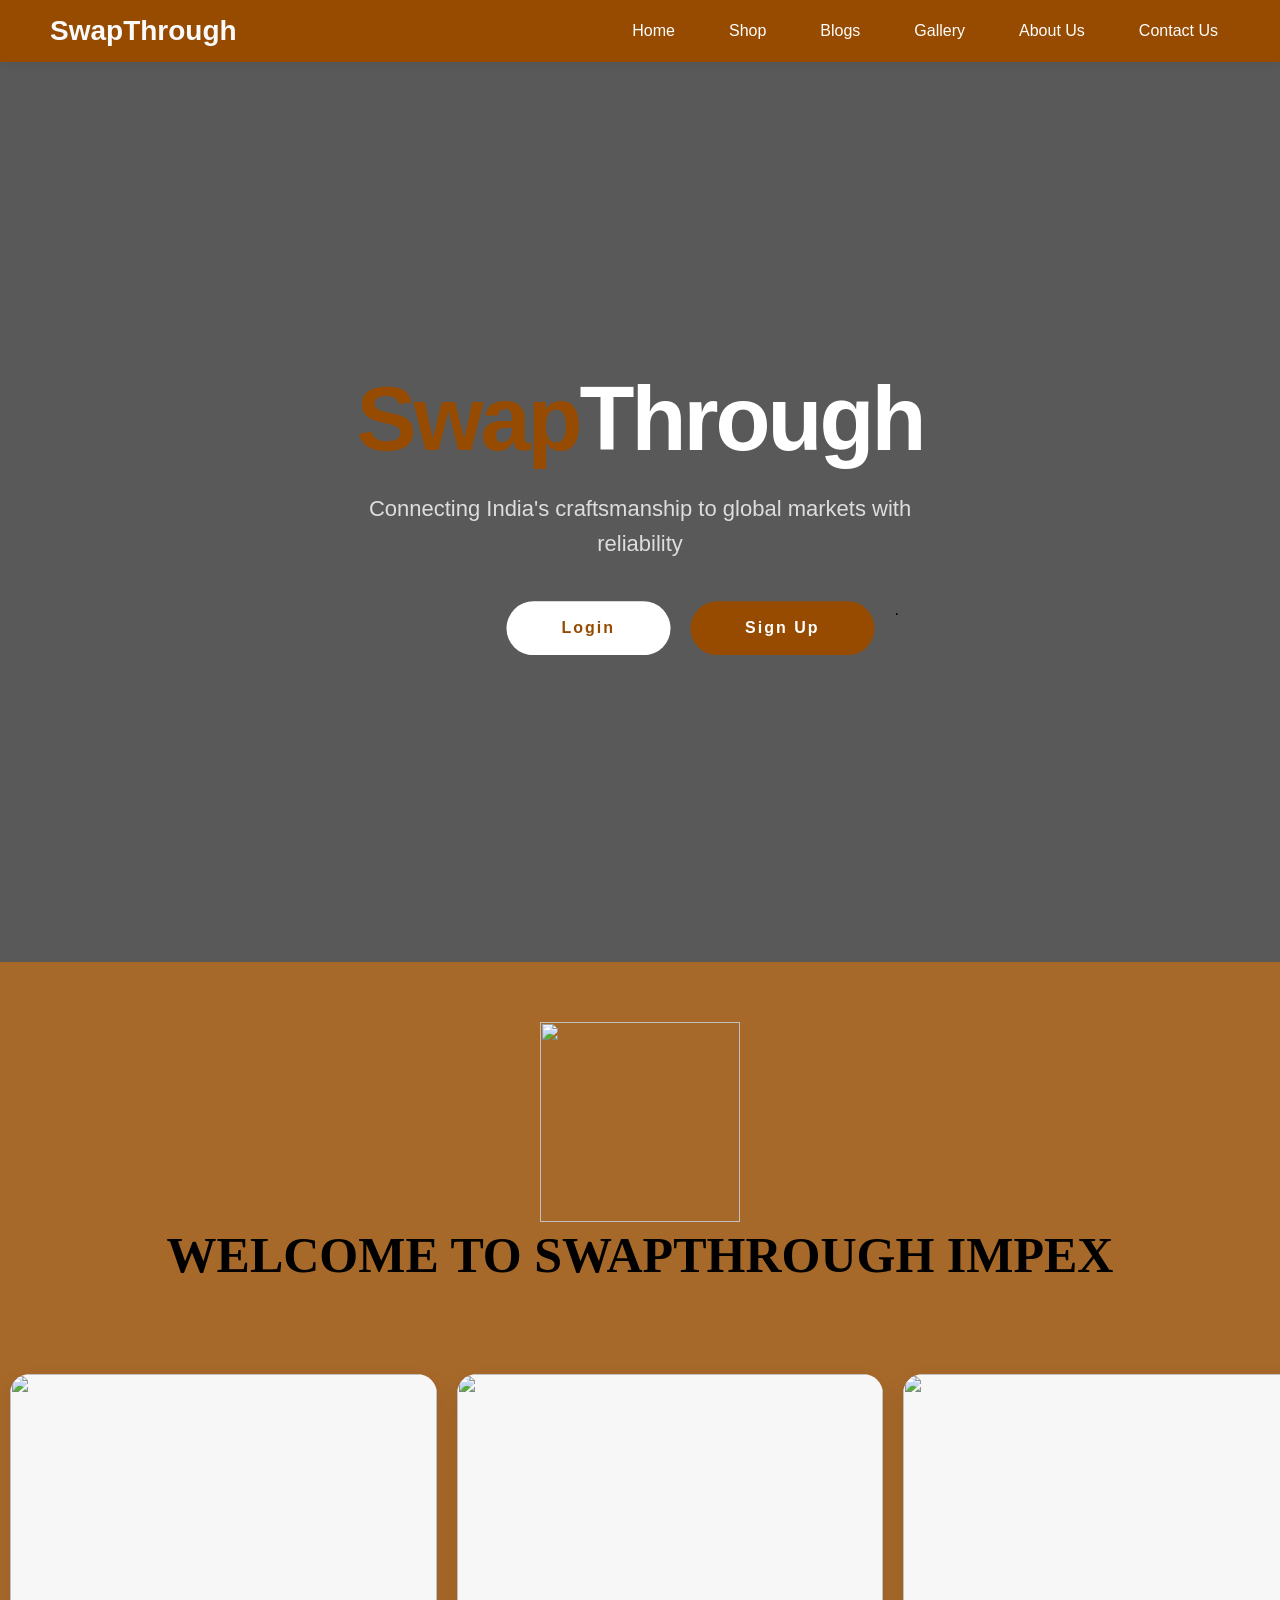
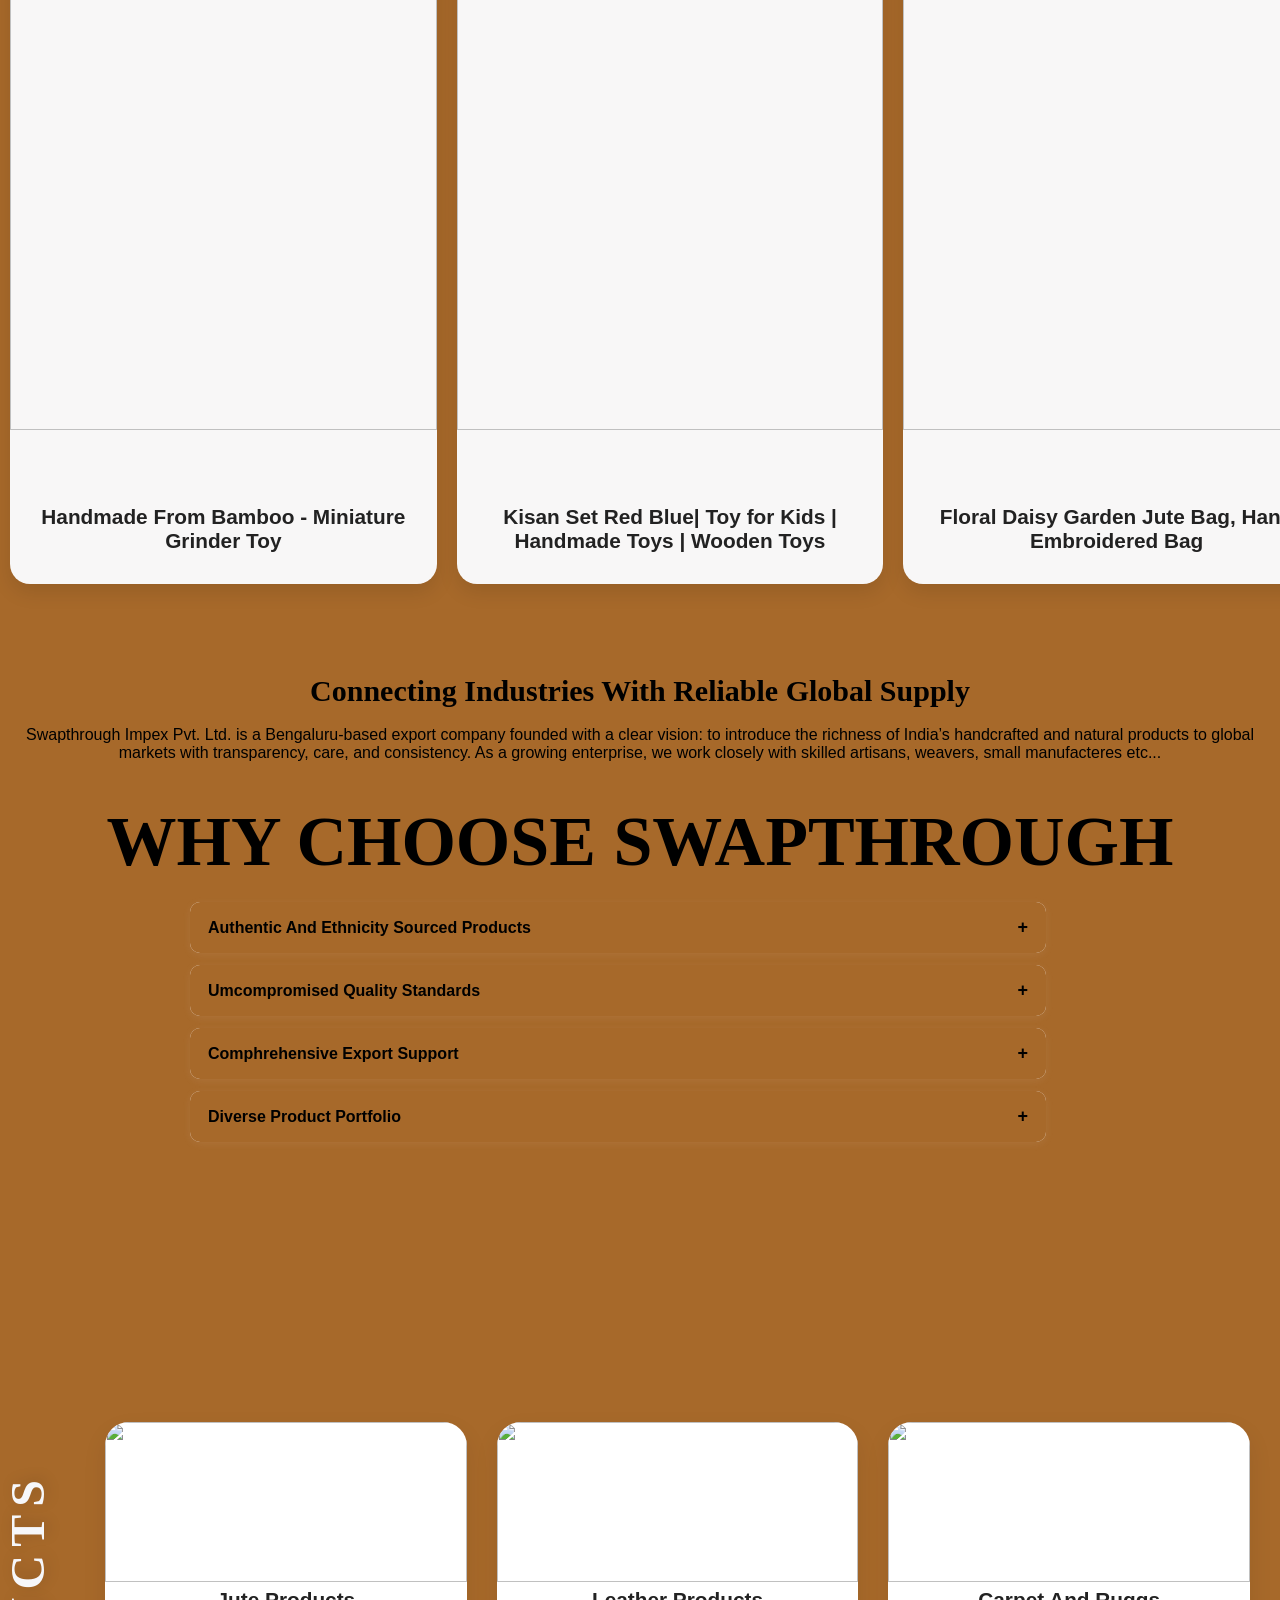
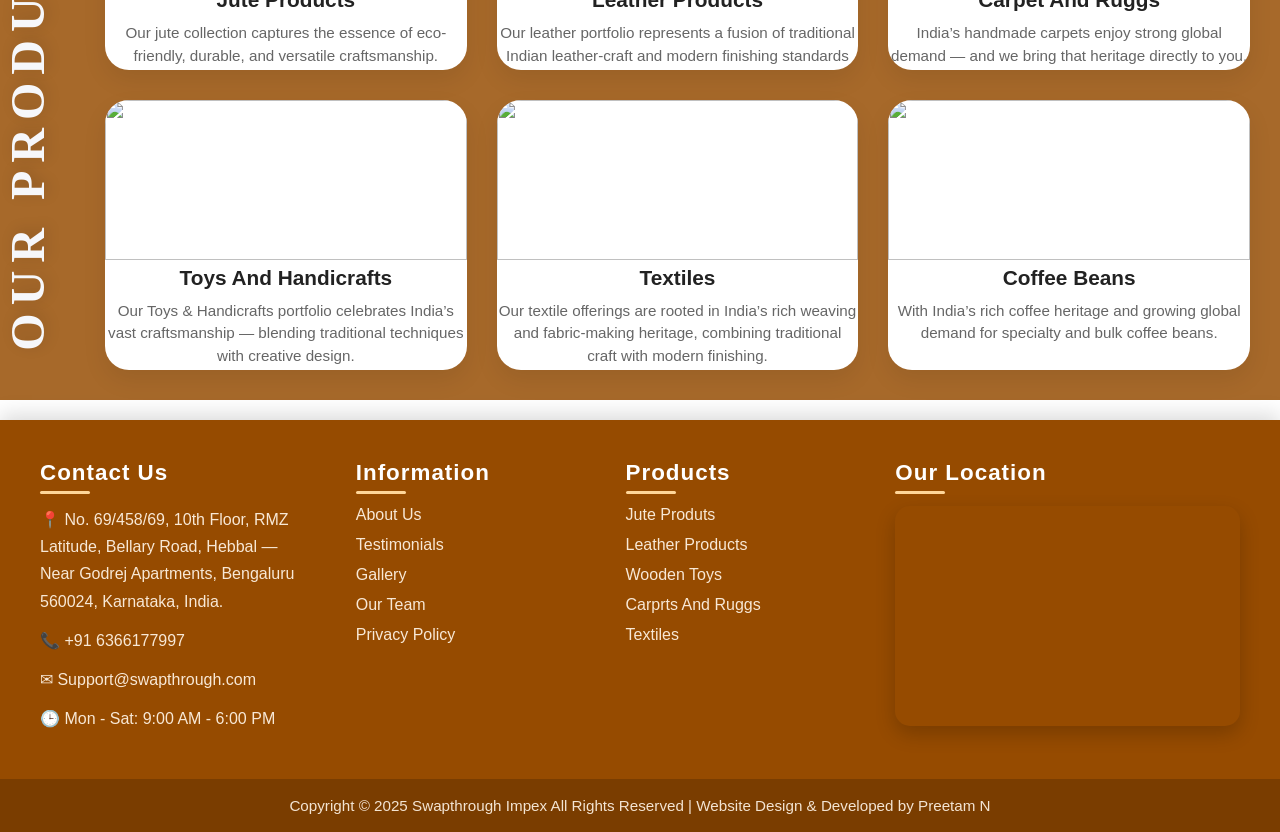
==== index.html @ e6df6e76 "Add files via upload" ====
<!DOCTYPE html>
<html lang='en'>
<head>
    <meta charset='utf-8'>
    <meta name='viewport' content='width=device-width, initial-scale=1'>
    <title>Home_Swapthrough</title>
    <link rel='stylesheet' href='index.css'>
</head>
<body>
<!-- navigationbar -->
 <nav class="navbar">
    <div class="logo1">SwapThrough</div>

    <ul class="nav-links">
        <li><a href="index.html">Home</a></li>
        <li><a href="#">Shop</a></li>
        <li><a href="#">Blogs</a></li>
        <li><a href="#">Gallery</a></li>
        <li><a href="Aboutus.html">About Us</a></li>
        <li><a href="#">Contact Us</a></li>
    </ul>
</nav>
    <!-- sec1 -->
     
<section class="hero">
    <div class="animation-container">

        <!-- Initial Animation -->
        <div class="word through">Through</div>
        <div class="word swap">Swap</div>

        <!-- Final Hero Content -->
        <div class="hero-content">
            <h1 class="logo">
                <span>Swap</span>Through
            </h1>

            <p class="tagline">
                Connecting India's craftsmanship to global markets with reliability
            </p>

           <div class="button-container" align="center">
    <button class="btn login-btn">Login</button>
    <a href="ST_Signup.html"><button class="btn signup-btn">Sign Up</button></a>
.    </div>
        </div>
    </div>
    <br/>

</section>
<!-- sec2 -->
 <div align="center" class="topsell">
    <img style="height: 200px; width: 200px;" src="images/logo1.png"></img>
        <h1  style="font-family: Lucida Handwriting, cursive; font-size:50px;">WELCOME TO SWAPTHROUGH IMPEX</h1>
    </div>
    
<section class="product-section">
    <div class="slider" id="slider">

        <div class="product">
            <img src="images/img11.jpg" alt="">
            <div class="product-info">
                <h3>Handmade From Bamboo - Miniature Grinder Toy</h3>
                
            </div>
        </div>
        <div class="product">
            <img src="images/img12.jpg" alt="">
            <div class="product-info">
                <h3>Kisan Set Red Blue| Toy for Kids | Handmade Toys | Wooden Toys</h3>
                
            </div>
        </div>
        <div class="product">
            <img src="images/img13.jpg" alt="">
            <div class="product-info">
                <h3>Floral Daisy Garden Jute Bag, Hand Embroidered Bag</h3>
                
            </div>
        </div>
        <div class="product">
            <img src="images/img14.jpg" alt="">
            <div class="product-info">
                <h3>Handmade Leather wallet | Card holder</h3>
                
            </div>
        </div>
        <div class="product">
            <img src="images/img15.jpg" alt="">
            <div class="product-info">
                <h3>AvioniHome Birchwood Collection : Modern Jute</h3>
                
            </div>
        </div>
        <div class="product">
            <img src="images/img16.jpg" alt="">
            <div class="product-info">
                <h3>Medium Tote Handbag for Women in Classic Tan: Lilly</h3>
            </div>
        </div>
        <div class="product">
            <img src="images/img17.jpg" alt="">
            <div class="product-info">
                <h3>Gents Handmade Sweater Hand Knit Sweaters, Hand Knitted</h3>
                
            </div>
        </div>
        <div class="product">
            <img src="images/img19.jpg" alt="">
            <div class="product-info">
                <h3>The Black Coffee – Medium Roast Coffee Beans from Kerala</h3>
            </div>
        </div>
        <div class="product">
            <img src="images/img18.jpg" alt="">
            <div class="product-info">
                <h3>Handmade Jute Jaypore Women Straight Fit Trousers</h3>
                
            </div>
        </div>
    </div>
</section>
<div align="center" class="topsell1">
        <h5  style="font-family: Lucida Handwriting, cursive; font-size:30px;">Connecting Industries With Reliable Global Supply </h5>
</br>
        <p>Swapthrough Impex Pvt. Ltd.&nbsp;is a Bengaluru-based export company founded with a clear vision: to introduce the richness of India’s handcrafted and natural products to global markets with transparency, care, and consistency. As a growing enterprise, we work closely with skilled artisans, weavers, small manufacteres etc...</p>
    </div>
<div align="center"  style="background-color: #a7692a;">
    <h1 style="font-family: chiller; font-size: 70px;">WHY CHOOSE SWAPTHROUGH</h1>
</div>
<div style="height: 180px; width: 100%; background-color: #a7692a;" class="container">
  <div class="faq">
    <div class="item">
      <div class="question">Authentic And Ethnicity Sourced Products</div>
      <div class="answer">
        We collaborate with verified artisans, manufacturers, and farms to ensure every product is responsibly made and true to Indian craftsmanship.
      </div>
    </div>

    <div class="item">
      <div class="question">Umcompromised Quality Standards</div>
      <div class="answer">
       Each item undergoes thorough inspection and quality checks, meeting international specifications for reliability and consistency
      </div>
    </div>

    <div class="item">
      <div class="question">Comphrehensive Export Support</div>
      <div class="answer">
        From sourcing and customization to packaging and logistics, we offer complete end-to-end export solutions tailored to your business needs
      </div>
    </div>

    <div class="item">
      <div class="question">Diverse Product Portfolio</div>
      <div class="answer">
        Access a wide range of handcrafted, natural, and sustainably produced items — all from a single trusted export partner
      </div>
    </div>

  </div>
</div>

<!-- products -->
 <div class="products-section1">

    <div class="side-title">
        OUR PRODUCTS
    </div>

    <div class="products-grid">

        <div class="product-card">
            <img src="images/img3.jpg" alt="">
            <div class="product-info">
                <h3>Jute Products</h3>
                <p>Our jute collection captures the essence of eco-friendly, durable, and versatile craftsmanship.</p>
            </div>
        </div>

        <div class="product-card">
            <img src="images/img2.jpg" alt="">
            <div class="product-info">
                <h3>Leather Products</h3>
                <p>Our leather portfolio represents a fusion of traditional Indian leather-craft and modern finishing standards </p>
            </div>
        </div>

        <div class="product-card">
            <img src="images/img4.jpg " alt="">
            <div class="product-info">
                <h3>Carpet And Ruggs</h3>
                <p>India’s handmade carpets enjoy strong global demand — and we bring that heritage directly to you. </p>
            </div>
        </div>

        <div class="product-card">
            <img src="images/img1.jpg" alt="">
            <div class="product-info">
                <h3>Toys And Handicrafts</h3>
                <p>Our Toys & Handicrafts portfolio celebrates India’s vast craftsmanship — blending traditional techniques with creative design. </p>
            </div>
        </div>

        <div class="product-card">
            <img src="images/img5.png" alt="">
            <div class="product-info">
                <h3>Textiles</h3>
                <p>Our textile offerings are rooted in India’s rich weaving and fabric-making heritage, combining traditional craft with modern finishing.</p>
            </div>
        </div>

        <div class="product-card">
            <img src="images/img6.png" alt="">
            <div class="product-info">
                <h3>Coffee Beans</h3>
                <p>With India’s rich coffee heritage and growing global demand for specialty and bulk coffee beans.</p>

            </div>
        </div>

    </div>

</div>
<div style="padding-top: 20px;">
<footer class="footer">

    <div class="footer-container">

        <!-- Contact Us -->
        <div class="footer-column">
            <h3>Contact Us</h3>
            <p>📍 

No. 69/458/69, 10th Floor, RMZ Latitude, Bellary Road, Hebbal — Near Godrej Apartments, Bengaluru 560024, Karnataka, India.
</p>
            <p>📞 +91 6366177997</p>
            <p>✉ Support@swapthrough.com</p>
            <p>🕒 Mon - Sat: 9:00 AM - 6:00 PM</p>
        </div>

        <!-- Information -->
        <div class="footer-column">
            <h3>Information</h3>
            <ul>
                <li><a href="Aboutus.html">About Us</a></li>
                <li><a href="#">Testimonials</a></li>
                <li><a href="#">Gallery</a></li>
                <li><a href="#">Our Team</a></li>
                <li><a href="#">Privacy Policy</a></li>
            </ul>
        </div>

        <!-- Products -->
        <div class="footer-column">
            <h3>Products</h3>
            <ul>
                <li><a href="#">Jute Produts</a></li>
                <li><a href="#">Leather Products</a></li>
                <li><a href="#">Wooden Toys</a></li>
                <li><a href="#">Carprts And Ruggs</a></li>
                <li><a href="#">Textiles</a></li>
            </ul>
        </div>

        <!-- Map -->
        <div class="footer-column map-column">
            <h3>Our Location</h3>
            <iframe
                src="https://maps.google.com/maps?q=Bangalore&t=&z=13&ie=UTF8&iwloc=&output=embed"
                loading="lazy"
                allowfullscreen>
            </iframe>
        </div>

    </div>

    <div class="footer-bottom">
        Copyright © 2025 Swapthrough Impex All Rights Reserved | Website Design & Developed by Preetam N
    </div>

</footer>
</div>
</body>



<script>
const slider = document.getElementById('slider');
const cards = document.querySelectorAll('.product');

let currentIndex = 0;
const visibleCards = 3;

function slideProducts() {
    currentIndex++;

    if (currentIndex > cards.length - visibleCards) {
        currentIndex = 0;
    }

    const cardWidth = cards[0].offsetWidth + 20; // includes margins
    slider.style.transform =
        `translateX(-${currentIndex * cardWidth}px)`;
}

setInterval(slideProducts, 3000);
</script>
<script>
  const items = document.querySelectorAll(".item");

  items.forEach(item => {
    item.querySelector(".question").addEventListener("click", () => {
      
      // close others (optional accordion behavior)
      items.forEach(i => {
        if (i !== item) i.classList.remove("active");
      });

      // toggle current
      item.classList.toggle("active");
    });
  });
</script>
</html>
---- index.css ----
/* HERO SECTION */
.hero{
    height:100vh;
    width:100%;
    background:url('images/background.jpg')
               center center/cover no-repeat;
    position:relative;
    overflow:hidden;
    display:flex;
    justify-content:center;
    align-items:center;
}

/* Dark Overlay */
.hero::before{
    content:"";
    position:absolute;
    inset:0;
    background:rgba(0,0,0,0.65);
}

/* Animation Container */
.animation-container{
    position:relative;
    width:900px;
    height:300px;
    z-index:2;
}

/* Initial Words */
.word{
    position:absolute;
    top:50px;
    font-size:72px;
    font-weight:800;
    color:#964B00;
    text-transform:capitalize;
}

.through{
    left:0;
    animation:moveThrough 2s ease-in-out forwards;
}

.swap{
    right:0;
    animation:moveSwap 2s ease-in-out forwards;
}

/* Final Content */
.hero-content{
    position:absolute;
    top:50%;
    left:50%;
    transform:translate(-50%,-50%);
    text-align:center;
    opacity:0;
    animation:showContent 1s ease forwards;
    animation-delay:3s;
}

.logo{
    font-size:90px;
    font-weight:900;
    color:#fff;
    margin-bottom:20px;
    letter-spacing:-3px;
}

.logo span{
    color:#964B00;
}

.tagline{
    font-size:22px;
    color:#ddd;
    max-width:800px;
    line-height:1.6;
    margin:0 auto 40px;
}

/* Button */
.shop-btn{
    display:inline-block;
    padding:18px 55px;
    background:#964B00;
    color:#fff;
    text-decoration:none;
    border-radius:50px;
    font-size:16px;
    font-weight:700;
    letter-spacing:2px;
    transition:.3s ease;
}

.shop-btn:hover{
    transform:translateY(-4px);
    box-shadow:0 12px 30px rgba(15, 5, 0, 0.45);
}

/* Animations */
@keyframes moveThrough{
    0%{
        left:0;
        opacity:1;
    }
    70%{
        left:600px;
        opacity:1;
    }
    100%{
        left:600px;
        opacity:0;
    }
}

@keyframes moveSwap{
    0%{
        right:0;
        opacity:1;
    }
    70%{
        right:600px;
        opacity:1;
    }
    100%{
        right:600px;
        opacity:0;
    }
}

@keyframes showContent{
    from{
        opacity:0;
        transform:translate(-50%,-40%);
    }
    to{
        opacity:1;
        transform:translate(-50%,-50%);
    }
}

/* Responsive */
@media(max-width:768px){

    .word{
        font-size:42px;
    }

    .logo{
        font-size:48px;
    }

    .tagline{
        font-size:16px;
        padding:0 20px;
    }
    .animation-container{
        width:100%;
    }

    @keyframes moveThrough{
        70%,100%{
            left:220px;
            opacity:0;
        }
    }

    @keyframes moveSwap{
        70%,100%{
            right:220px;
            opacity:0;
        }
    }
}
 

    /* navbar */
    .navbar
    {
        background:#964B00;
        display: flex;
        justify-content: space-between;
        align-items: center;
        padding:15px 50px;
        box-shadow:0 2px 10px rgba(0,0,0,0.08);
    }
     .logo1{
        font-size:28px;
        font-weight:bold;
        color:#fafafa;
    }

  .nav-links{
        list-style:none;
        display:flex;
        gap:30px;
    }

.nav-links a {
    text-decoration: none;
    color: #fffefd;
    padding: 8px 12px;
    border-radius: 5px;
    transition: all 0.3s ease;
    }
    .nav-links a:hover{
       transform: scale(1.1);
    color: #060606;
    background: slategray;
    text-shadow: 0px 0px 8px rgba(150, 75, 0, 0.4);
    }

    @media(max-width:768px){
        .navbar{
            flex-direction:column;
            gap:15px;
        }

        .nav-links{
            flex-wrap:wrap;
            justify-content:center;
            gap:15px;
        }
    }
.topsell{
    padding-top: 60px;
    padding-bottom: 0%;
    background-color:#a7692a;
}
.topsell1{
    padding-top: 0px;
    padding-bottom: 40px;
    background-color:#a7692a;
}
    
    .products-section1{
    background-color: #a7692a;
    padding-right: 30px;
    display:flex;
    gap:50px;
    align-items:center;
    max-width:1400px;
    width:100%;
}

/* Left Side Title */
.side-title{
    writing-mode:vertical-rl;
    transform:rotate(180deg);
    font-family:'Cinzel',serif;
    font-size:3rem;
    font-weight:700;
    letter-spacing:8px;
    color:#f6f7fa;
    text-shadow:3px 3px 15px rgba(0, 0, 0, 0.15);
}

/* Product Grid */
.products-grid{
    flex:1;
    padding-bottom: 30px;
    display:grid;
    grid-template-columns:repeat(3,1fr);
    gap:30px;
}

/* Product Card */
.product-card{
    background:white;
    border-radius:24px;
    overflow:hidden;
    box-shadow:0 10px 25px rgba(0,0,0,0.08);
    transition:all .4s ease;
    position:relative;
}

.product-card:hover{
    transform:translateY(-12px) scale(1.03);
    box-shadow:0 20px 40px rgba(0,0,0,0.15);
}

.product-card img{
    width:100%;
    height:160px;
    object-fit:cover;
    transition:0.5s;
}

.product-card:hover img{
    transform:scale(1.08);
}

.product-info{
    padding:20px;
}

.product-info h3{
    color:#0d1b52;
    margin-bottom:10px;
    font-size:1.3rem;
}

.product-info p{
    color:#666;
    font-size:0.95rem;
    line-height:1.5;
}

.price{
    display:block;
    margin-top:15px;
    font-size:1.2rem;
    font-weight:600;
    color:#1a73e8;
}

/* Animated Glow */
.product-card::before{
    content:"";
    position:absolute;
    inset:0;
    border-radius:24px;
    padding:2px;
    background:linear-gradient(
        135deg,
        transparent,
        rgba(26,115,232,.5),
        transparent
    );
    opacity:0;
    transition:.4s;
}

.product-card:hover::before{
    opacity:1;
}

/* Responsive */
@media(max-width:992px){
    .products-grid{
        grid-template-columns:repeat(2,1fr);
    }

    .products-section{
        flex-direction:column;
    }

    .side-title{
        writing-mode:horizontal-tb;
        transform:none;
        margin-bottom:20px;
    }
}

@media(max-width:600px){
    .products-grid{
        grid-template-columns:1fr;
    }

    .side-title{
        font-size:2rem;
        letter-spacing:4px;
    }
}
.footer{
    background:#964B00;
    color:#fff;
    min-height:30vh;
    width:100%;
    padding-top:40px;
    box-shadow:0 -5px 20px rgba(0,0,0,0.15);
}

.footer-container{
    max-width:1400px;
    margin:auto;
    padding:0 40px;
    display:grid;
    grid-template-columns:1.2fr 1fr 1fr 1.5fr;
    gap:40px;
}

.footer-column h3{
    font-size:1.4rem;
    margin-bottom:20px;
    position:relative;
    font-weight:600;
    letter-spacing:1px;
}

.footer-column h3::after{
    content:"";
    position:absolute;
    left:0;
    bottom:-8px;
    width:50px;
    height:3px;
    background:#ffd699;
    border-radius:5px;
}

.footer-column p{
    margin-bottom:12px;
    line-height:1.7;
    color:#f8e8d5;
}

.footer-column ul{
    list-style:none;
}

.footer-column ul li{
    margin-bottom:12px;
}

.footer-column ul li a{
    text-decoration:none;
    color:#f8e8d5;
    transition:0.3s ease;
}

.footer-column ul li a:hover{
    color:white;
    padding-left:8px;
}

.map-column iframe{
    width:100%;
    height:220px;
    border:none;
    border-radius:15px;
    box-shadow:0 8px 20px rgba(0,0,0,0.2);
}

.footer-bottom{
    margin-top:35px;
    text-align:center;
    padding:18px;
    background:#7a3d00;
    color:#f3e4d2;
    font-size:0.95rem;
}

/* ==========================
   RESPONSIVE
========================== */

@media(max-width:1100px){
    .footer-container{
        grid-template-columns:repeat(2,1fr);
    }
}

@media(max-width:768px){

    .footer{
        min-height:auto;
    }

    .footer-container{
        grid-template-columns:1fr;
        padding:0 25px;
        gap:35px;
    }

    .map-column iframe{
        height:250px;
    }

    .footer-column h3{
        font-size:1.2rem;
    }
}

/* LOGINBUTTON */
.button-container{
    padding-left: 150px;
    display:flex;
    gap:20px;
}

.btn{
    position:relative;
    padding:16px 40px;
    border:none;
    border-radius:50px;
    font-size:18px;
    font-weight:600;
    cursor:pointer;
    overflow:hidden;
    transition:all 0.4s ease;
    letter-spacing:0.5px;
}

/* LOGIN BUTTON */
.login-btn{
   display:inline-block;
    padding:18px 55px;
    background:#fff;
    color:#964B00;
    text-decoration:none;
    border-radius:50px;
    font-size:16px;
    font-weight:700;
    letter-spacing:2px;
    transition:.3s ease;
}

.login-btn:hover{
    transform:translateY(-4px);
    box-shadow:0 10px 25px rgba(150,75,0,0.25);
    background:#964B00;
    color:#fff;
}

/* SIGNUP BUTTON */
.signup-btn{
    display:inline-block;
    padding:18px 55px;
    background:#964B00;
    color:#fff;
    text-decoration:none;
    border-radius:50px;
    font-size:16px;
    font-weight:700;
    letter-spacing:2px;
    transition:.3s ease;
}

.signup-btn:hover{
    transform:translateY(-4px);
    background:#fff ;
    color: #964B00;
    box-shadow:0 10px 25px rgba(150,75,0,0.35);
}

/* SHINE EFFECT */
.btn::before{
    content:"";
    position:absolute;
    top:0;
    left:-120%;
    width:60%;
    height:100%;
    background:linear-gradient(120deg,transparent)
}

*{
margin:0;
padding:0;
box-sizing:border-box;
font-family: Arial, sans-serif;
}

html{
scroll-behavior:smooth;
}

.section1{
height:150vh;
background: url('background.jpg') center center / cover no-repeat;
flex-direction:column;
justify-content:center;
align-items:center;
color:rgb(154, 143, 19);

}
/* section2slider */
.product-section{
    padding-top: 0%;
    width:100%;
    height:110vh; /* 100% viewport height */
    overflow:hidden;
    position:relative;
    background:#a7692a;
    display:flex;
    align-items:center;
}

.slider{
    display:flex;
    width:max-content;
    transition:transform 0.8s ease-in-out;
}

.product{
    width:33.333vw;
    height:90vh;
    margin:0 10px;
    border-radius:20px;
    overflow:hidden;
    background:#f8f7f7;
    box-shadow:0 8px 20px rgba(0,0,0,0.1);
    flex-shrink:0;
}

.product img{
    width:100%;
    height:90%;
    object-fit:cover;
}

.product-info{
    padding:2px;
    text-align:center;
}

.product-info h3{
    margin-bottom:10px;
    color:#222;
}

.product-info p{
    color:#666;
}

/* WHYUS */
.container {
    display: flex;
    min-height: 60vh;
    padding-bottom: 0%;
    width: 100%;
    padding: 20px;
    gap: 20px;
  }

  /* LEFT SIDE */
  .faq {
    width: 150%;
    align-items: center;
    padding-left: 170px;
    
  }

  .item {
    background: #f9f3f3;
    margin-bottom: 12px;
    border-radius: 10px;
    width: 80%;
    overflow: hidden;
    box-shadow: 0 2px 8px rgba(237, 235, 235, 0.08);
  }

  .question {
    padding: 15px 18px;
    cursor: pointer;
    font-weight: bold;
    background:#a7692a ;
    display: flex;
    justify-content: space-between;
    align-items: center;
    transition: background 0.3s;
  }

  .question:hover {
    background: #f0f0f0;
  }

  .question::after {
    content: "+";
    font-size: 18px;
    transition: transform 0.3s;
  }

  .item.active .question::after {
    content: "−";
  }

  .answer {
    max-height: 0;
    overflow: hidden;
    transition: max-height 0.4s ease, padding 0.3s ease;
    padding: 0 18px;
    background: #fafafa;
    color: #333;
  }

  .item.active .answer {
    padding: 12px 18px 18px;
    max-height: 200px; /* enough for text */
  }

  /* RESPONSIVE */
  @media (max-width: 600px) {
    .container {
      flex-direction: column;
      align-items: center;
    }

    .faq {
      max-width: 100%;
    }
  }
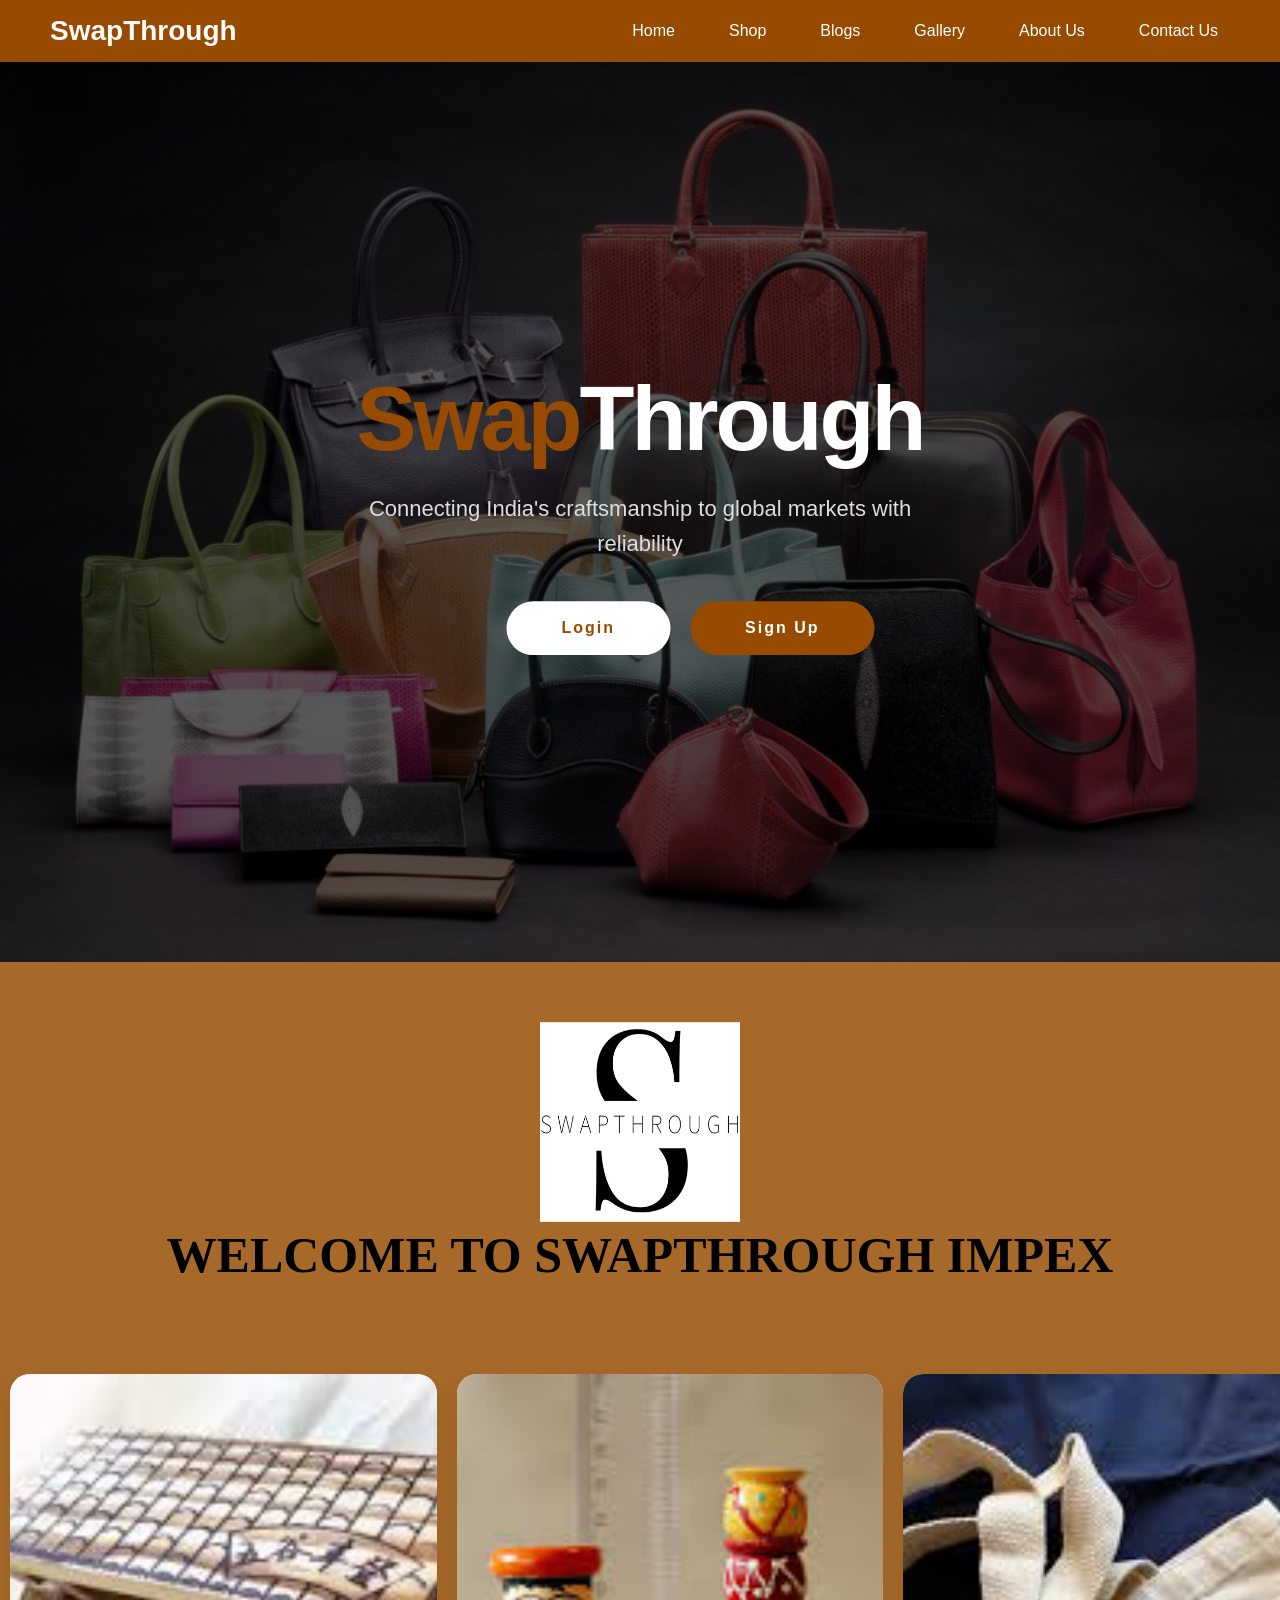
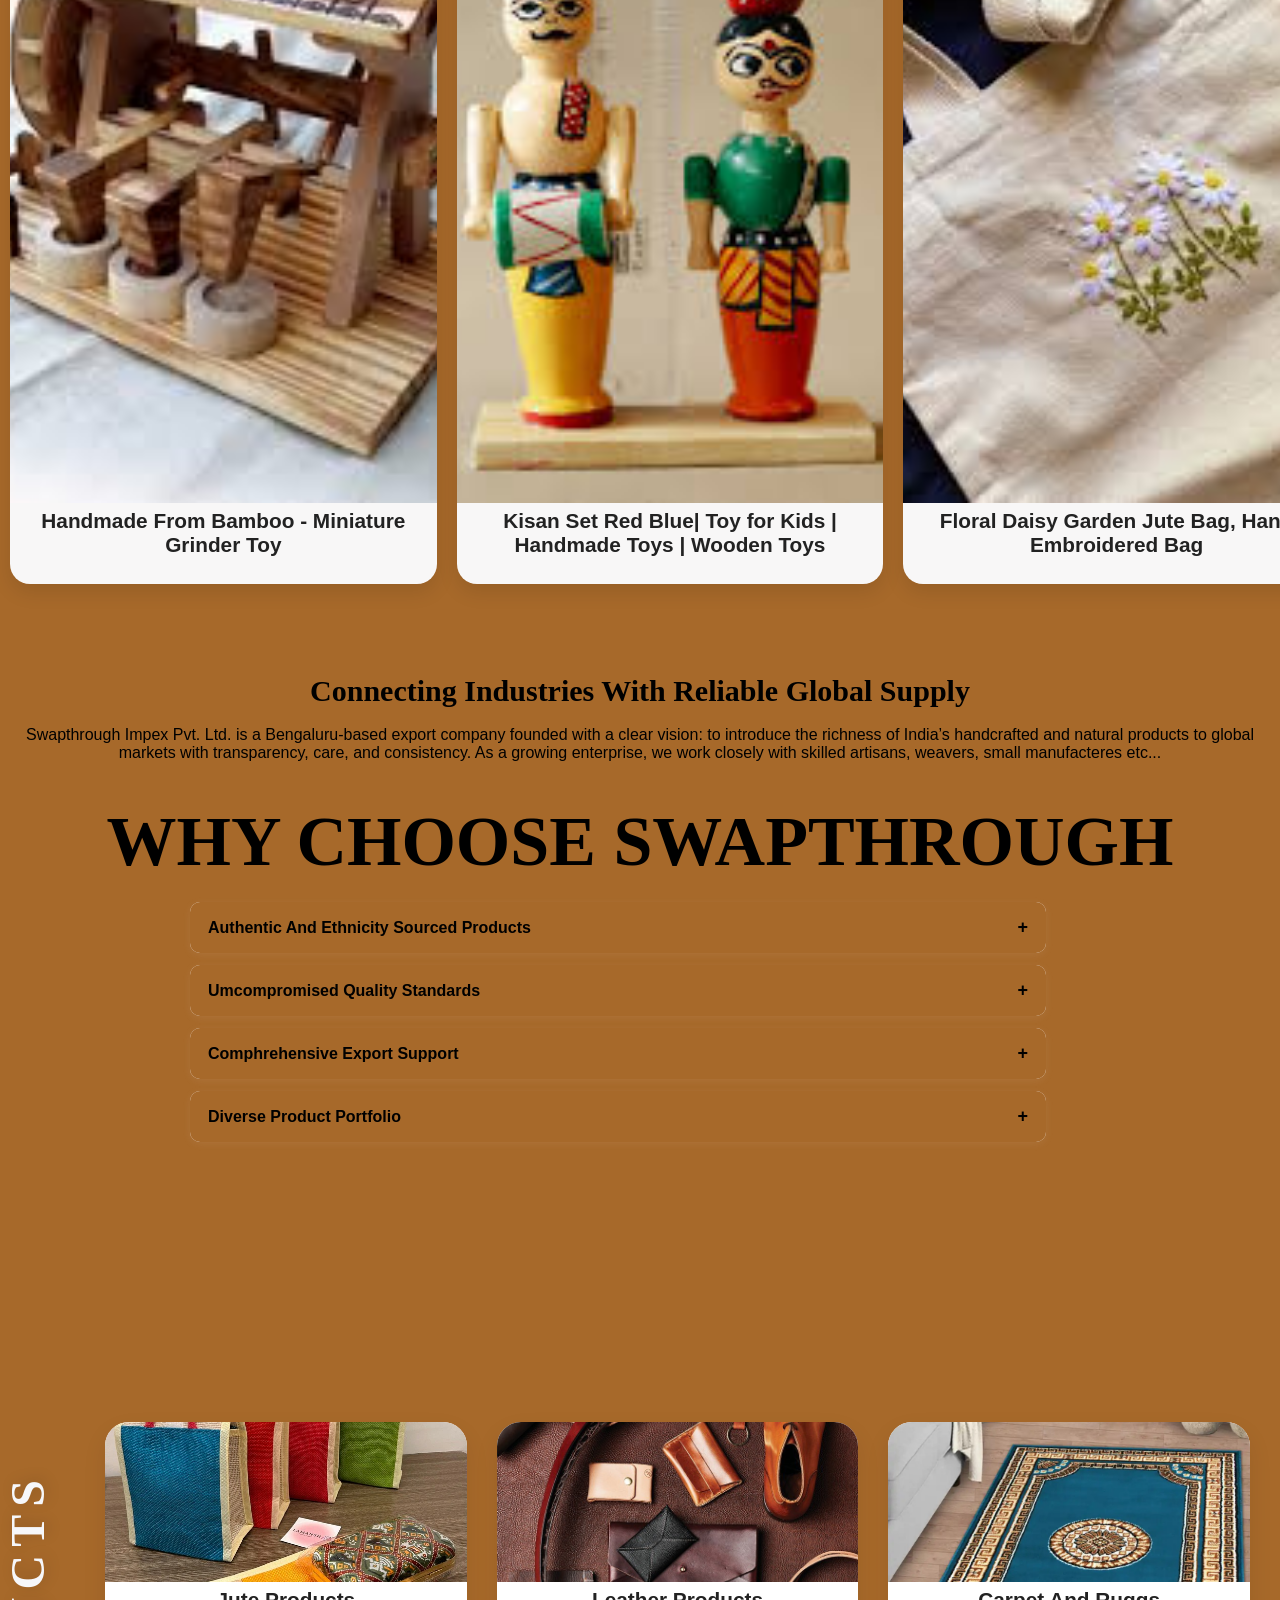
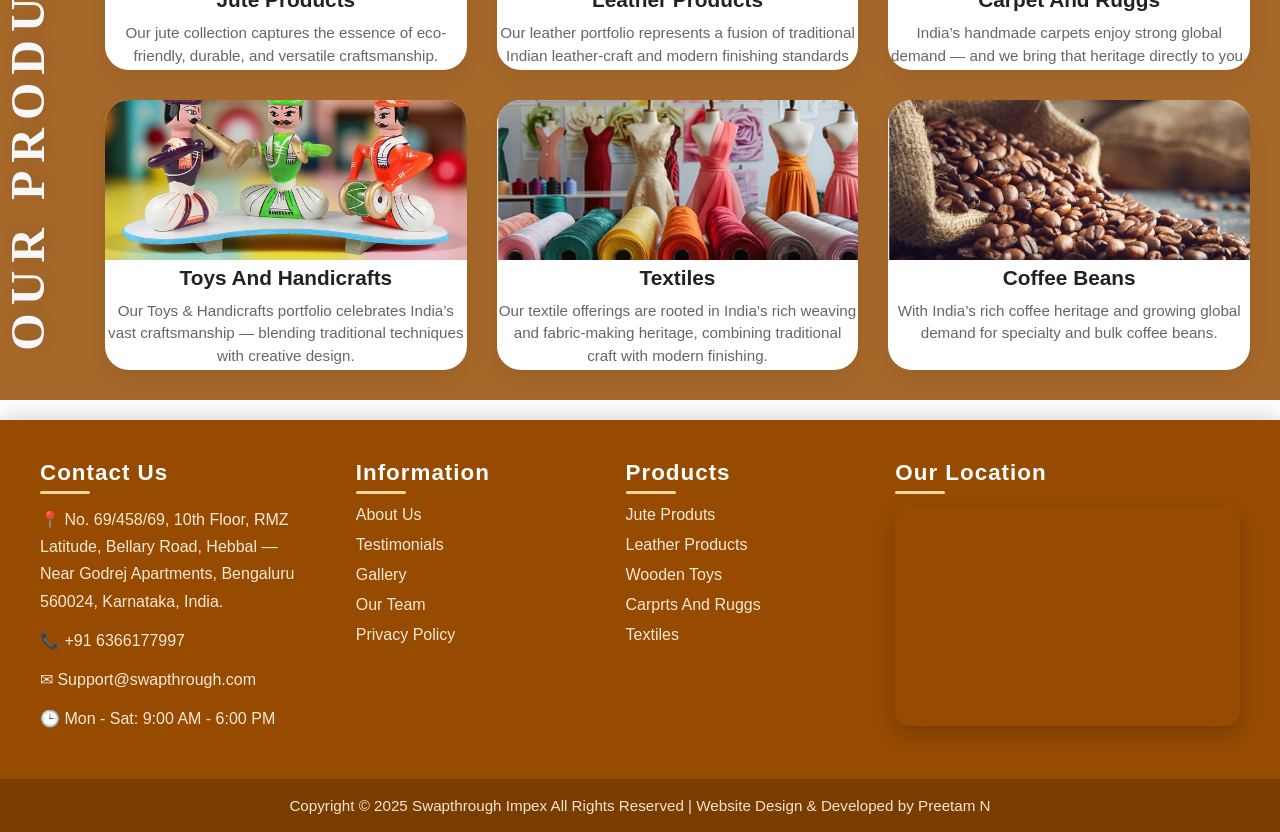
==== commit 5f3d5708: "Fix HTML encoding issues and clean up structure img4.jpg extra space removed" ====
--- a/index.html
+++ b/index.html
@@ -187,7 +187,7 @@
         </div>
 
         <div class="product-card">
-            <img src="images/img4.jpg " alt="">
+            <img src="images/img4.jpg" alt="">
             <div class="product-info">
                 <h3>Carpet And Ruggs</h3>
                 <p>India’s handmade carpets enjoy strong global demand — and we bring that heritage directly to you. </p>
@@ -322,4 +322,4 @@
     });
   });
 </script>
-</html>+</html>
